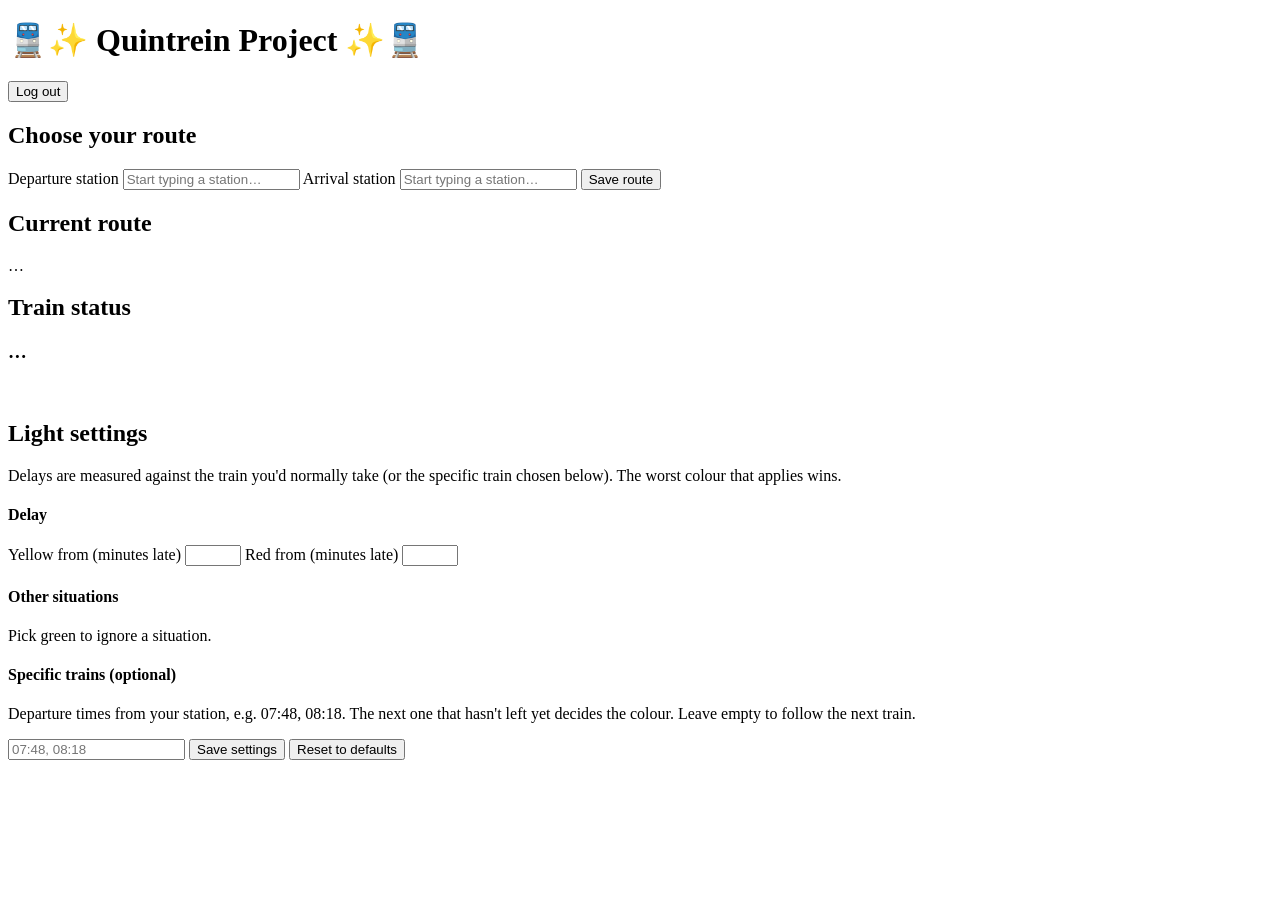
==== app/static/index.html @ 397a5b35 "Claudemade update with login and extra stuff" ====
<!doctype html>
<html lang="en">
<head>
  <meta charset="utf-8">
  <meta name="viewport" content="width=device-width, initial-scale=1">
  <title>Quintrein Project</title>
  <link rel="stylesheet" href="/static/style.css">
</head>
<body>
    <div class="topbar"></div>
    <h1>🚆✨ Quintrein Project ✨🚆</h1>
    <button type="button" class="secondary small" id="logout">Log out</button>
  </div>

  <div class="layout">
  <div class="column">
  <div class="panel">
    <h2>Choose your route</h2>
    <form id="routeForm">
      <label for="departure">Departure station</label>
      <input id="departure" list="stations" maxlength="100" required
             autocomplete="off" placeholder="Start typing a station…">

      <label for="arrival">Arrival station</label>
      <input id="arrival" list="stations" maxlength="100" required
             autocomplete="off" placeholder="Start typing a station…">

      <datalist id="stations"></datalist>
      <button type="submit">Save route</button>
    </form>
    <p id="result" role="status"></p>
  </div>

  <div class="panel">
    <h2>Current route</h2>
    <p class="route" id="savedRoute">…</p>
  </div>

  <div class="panel">
    <h2>Train status</h2>
    <div class="status-row">
      <span class="dot" id="dot"></span>
      <h3 id="status">…</h3>
    </div>
    <p id="message"></p>
    <small id="watching"></small><br>
    <small id="checked"></small>
  </div>

  </div>

  <div class="column">
  <div class="panel">
    <h2>Light settings</h2>
    <form id="configForm">
      <p class="hint">Delays are measured against the train you'd normally take
      (or the specific train chosen below). The worst colour that applies wins.</p>

      <h4>Delay</h4>
      <label for="cfg_delay_yellow_min">Yellow from (minutes late)</label>
      <input id="cfg_delay_yellow_min" type="number" min="0" max="720" required>

      <label for="cfg_delay_red_min">Red from (minutes late)</label>
      <input id="cfg_delay_red_min" type="number" min="0" max="720" required>

      <h4>Other situations</h4>
      <p class="hint">Pick green to ignore a situation.</p>
      <div id="conditions"></div>

      <h4>Specific trains (optional)</h4>
      <p class="hint">Departure times from your station, e.g. 07:48, 08:18.
      The next one that hasn't left yet decides the colour.
      Leave empty to follow the next train.</p>
      <input id="cfg_watch_times" placeholder="07:48, 08:18">

      <button type="submit">Save settings</button>
      <button type="button" class="secondary" id="resetConfig">Reset to defaults</button>
    </form>
    <p id="configResult" role="status"></p>
  </div>
  </div>
  </div>

  <script src="/static/app.js"></script>
</body>
</html>
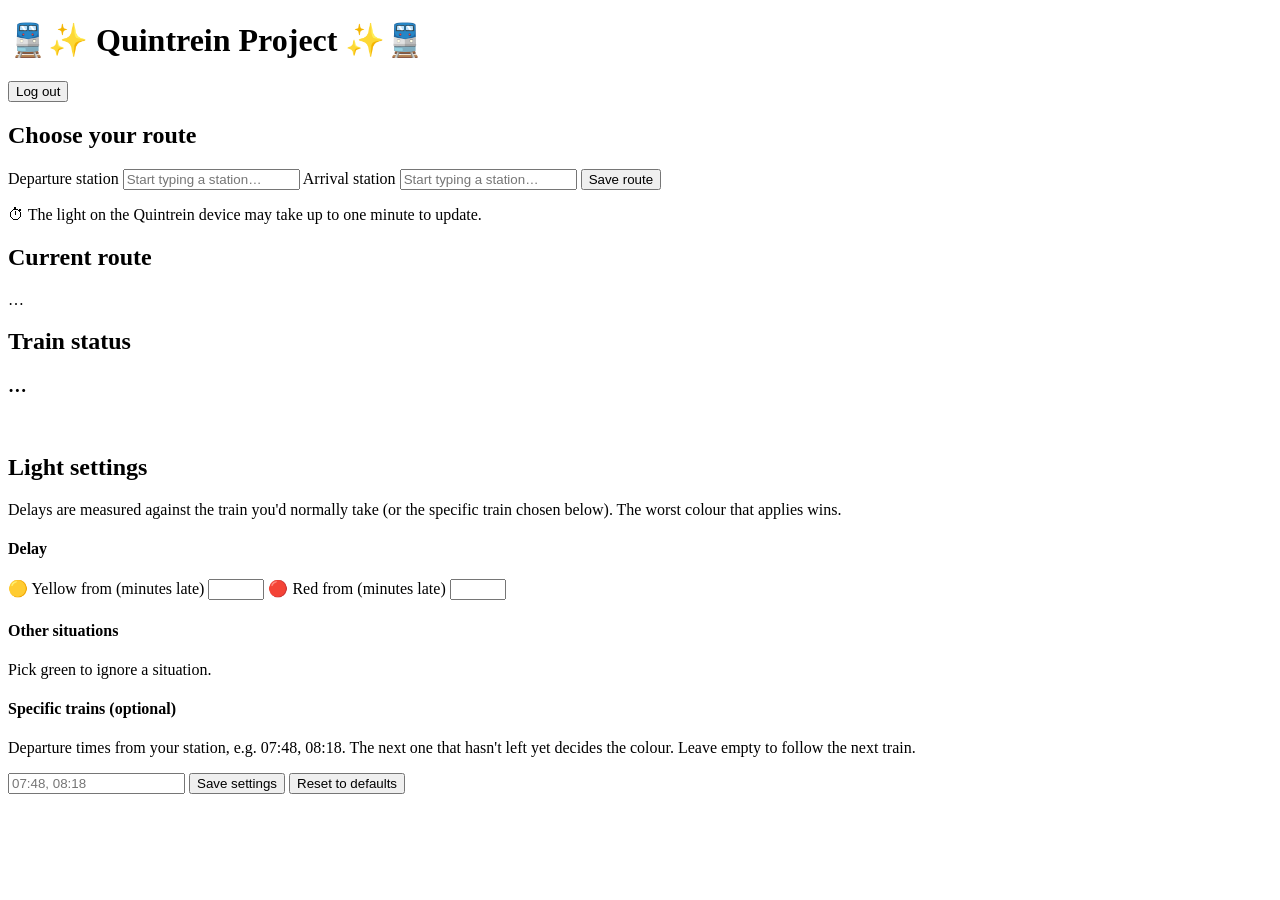
==== commit 5910ace0: "New version: fix auth password and token, fixed timezone" ====
--- a/app/static/index.html
+++ b/app/static/index.html
@@ -7,7 +7,7 @@
   <link rel="stylesheet" href="/static/style.css">
 </head>
 <body>
-    <div class="topbar"></div>
+    <div class="topbar">
     <h1>🚆✨ Quintrein Project ✨🚆</h1>
     <button type="button" class="secondary small" id="logout">Log out</button>
   </div>
@@ -29,6 +29,7 @@
       <button type="submit">Save route</button>
     </form>
     <p id="result" role="status"></p>
+    <p class="notice">⏱ The light on the Quintrein device may take up to one minute to update.</p>
   </div>
 
   <div class="panel">
@@ -57,10 +58,10 @@
       (or the specific train chosen below). The worst colour that applies wins.</p>
 
       <h4>Delay</h4>
-      <label for="cfg_delay_yellow_min">Yellow from (minutes late)</label>
+      <label for="cfg_delay_yellow_min">🟡 Yellow from (minutes late)</label>
       <input id="cfg_delay_yellow_min" type="number" min="0" max="720" required>
 
-      <label for="cfg_delay_red_min">Red from (minutes late)</label>
+      <label for="cfg_delay_red_min">🔴 Red from (minutes late)</label>
       <input id="cfg_delay_red_min" type="number" min="0" max="720" required>
 
       <h4>Other situations</h4>
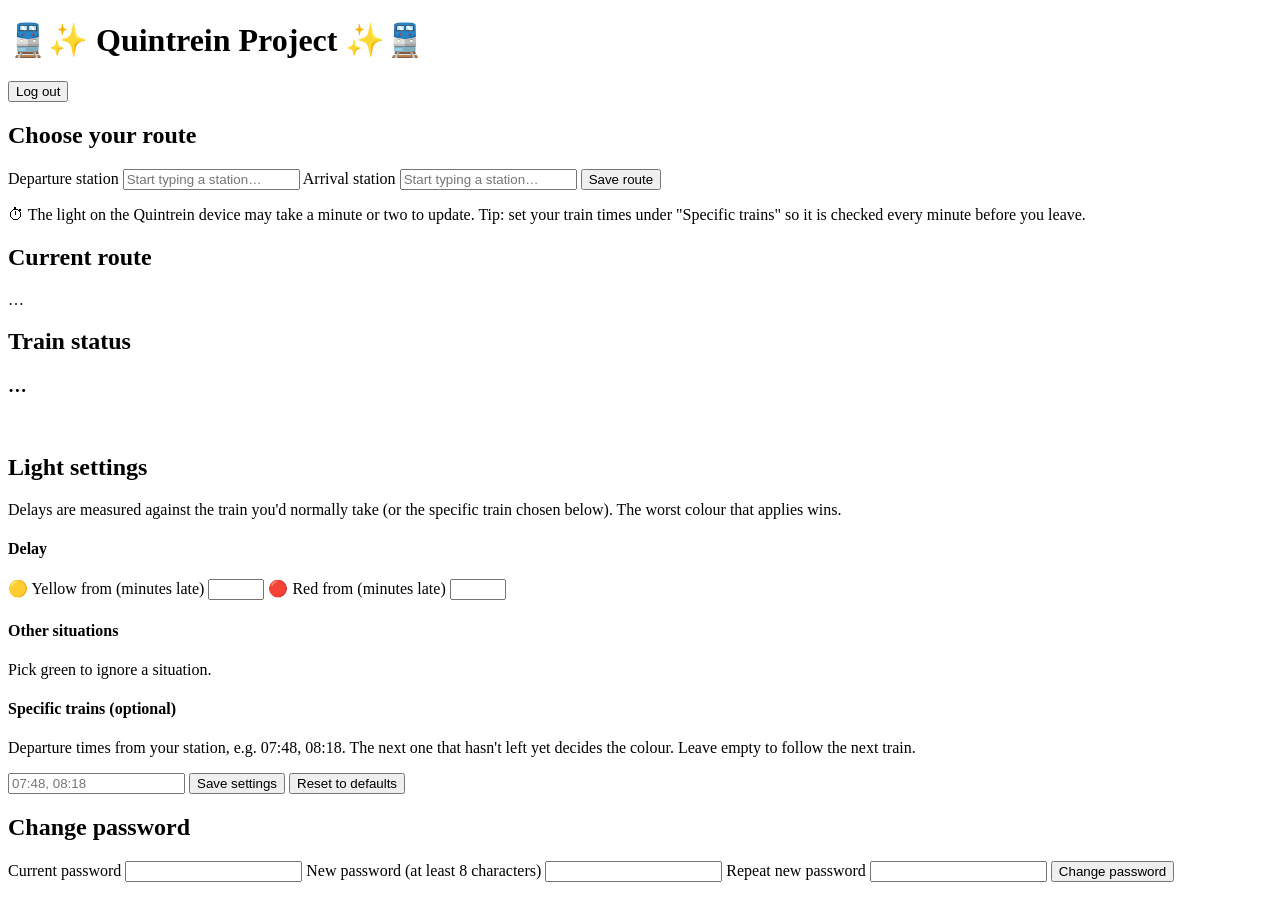
==== commit 26de36fe: "Added accounts, optimized polling of NS API" ====
--- a/app/static/index.html
+++ b/app/static/index.html
@@ -1,4 +1,4 @@
-<!doctype html>
+﻿<!doctype html>
 <html lang="en">
 <head>
   <meta charset="utf-8">
@@ -9,6 +9,7 @@
 <body>
     <div class="topbar">
     <h1>🚆✨ Quintrein Project ✨🚆</h1>
+    <span class="hint" id="deviceName"></span>
     <button type="button" class="secondary small" id="logout">Log out</button>
   </div>
 
@@ -29,7 +30,7 @@
       <button type="submit">Save route</button>
     </form>
     <p id="result" role="status"></p>
-    <p class="notice">⏱ The light on the Quintrein device may take up to one minute to update.</p>
+    <p class="notice">⏱ The light on the Quintrein device may take a minute or two to update. Tip: set your train times under "Specific trains" so it is checked every minute before you leave.</p>
   </div>
 
   <div class="panel">
@@ -79,6 +80,21 @@
     </form>
     <p id="configResult" role="status"></p>
   </div>
+
+  <div class="panel">
+    <h2>Change password</h2>
+    <form id="passwordForm">
+      <input type="text" id="pwUser" autocomplete="username" hidden>
+      <label for="pwCurrent">Current password</label>
+      <input id="pwCurrent" type="password" required autocomplete="current-password" maxlength="200">
+      <label for="pwNew">New password (at least 8 characters)</label>
+      <input id="pwNew" type="password" required minlength="8" autocomplete="new-password" maxlength="200">
+      <label for="pwRepeat">Repeat new password</label>
+      <input id="pwRepeat" type="password" required minlength="8" autocomplete="new-password" maxlength="200">
+      <button type="submit">Change password</button>
+    </form>
+    <p id="passwordResult" role="status"></p>
+  </div>
   </div>
   </div>
 
